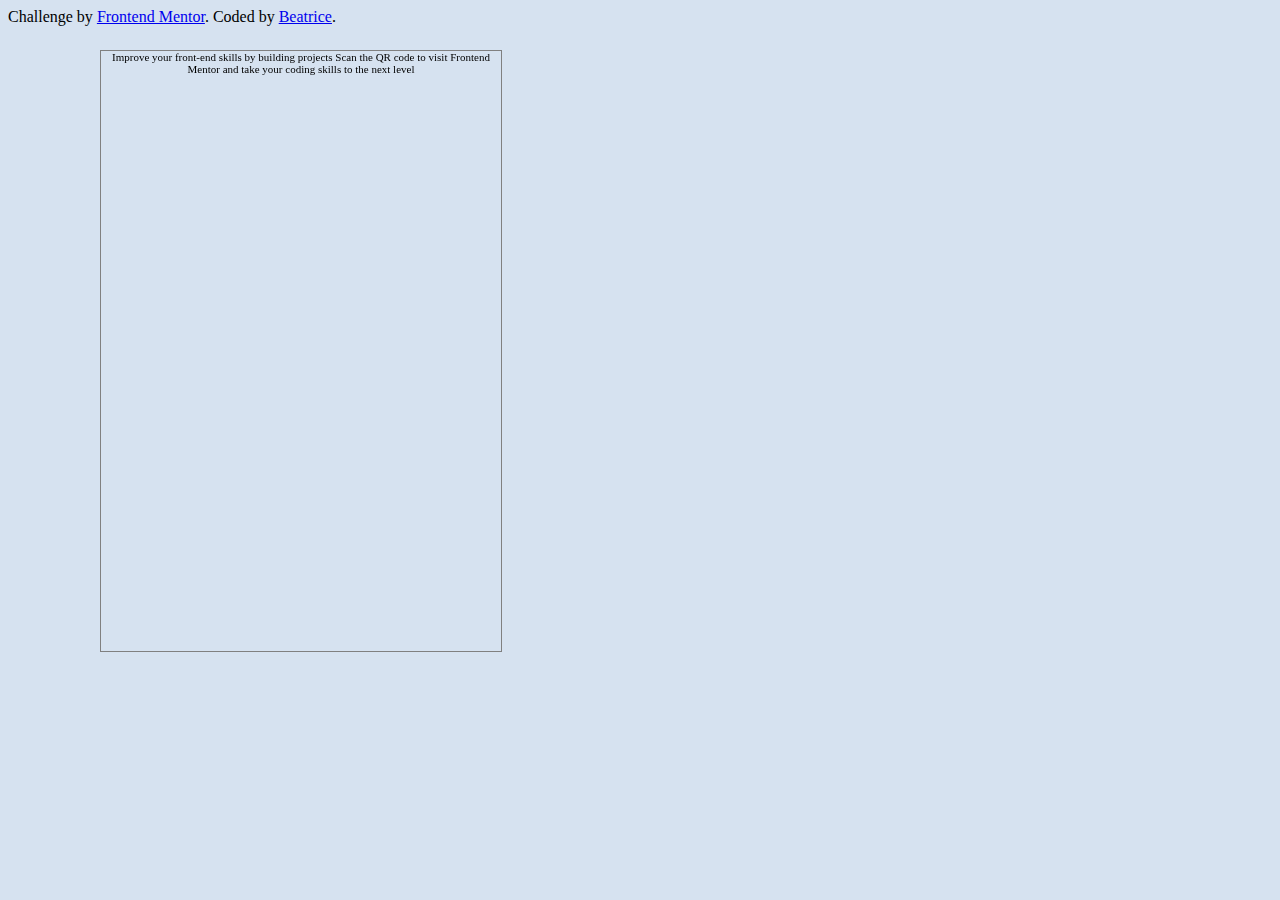
==== index.html @ 65ac779f "uma baguncinha" ====
<!DOCTYPE html>
<html lang="en">
<head>
  <meta charset="UTF-8">
  <meta name="viewport" content="width=device-width, initial-scale=1.0"> <!-- displays site properly based on user's device -->
  <link rel="icon" type="image/png" sizes="32x32" href="./images/favicon-32x32.png">
  <link rel="stylesheet" type="text/css" href="style.css" />

  <title>Frontend Mentor | QR code component</title>
</head>
<body>
<div class="attribution" id="box-position">
  Improve your front-end skills by building projects

  Scan the QR code to visit Frontend Mentor and take your coding skills to the next level
</div>
 <div><footer class="clear">
    Challenge by <a href="https://www.frontendmentor.io?ref=challenge" target="_blank">Frontend Mentor</a>. 
    Coded by <a href="#">Beatrice</a>.
  </footer></div>
</body>
</html>
---- style.css ----
body{
    background-color:hsl(212, 45%, 89%);
    font-family:"[Outfit](https://fonts.google.com/specimen/Outfit)";
}

#content{
    padding: auto;
    width: auto;
    height: auto;
    margin: auto;
    position: relative;
}

#box-position{
    position: fixed;
    left: 100px;
    top: 50px;
}
.attribution{
    border: 1px solid gray;
    width: 400px;
    height: 600px;
    float: left;
}
.attribution { font-size: 11px; text-align: center; }
.attribution a { color: hsl(228, 45%, 44%); }
.clear{clear:both;}
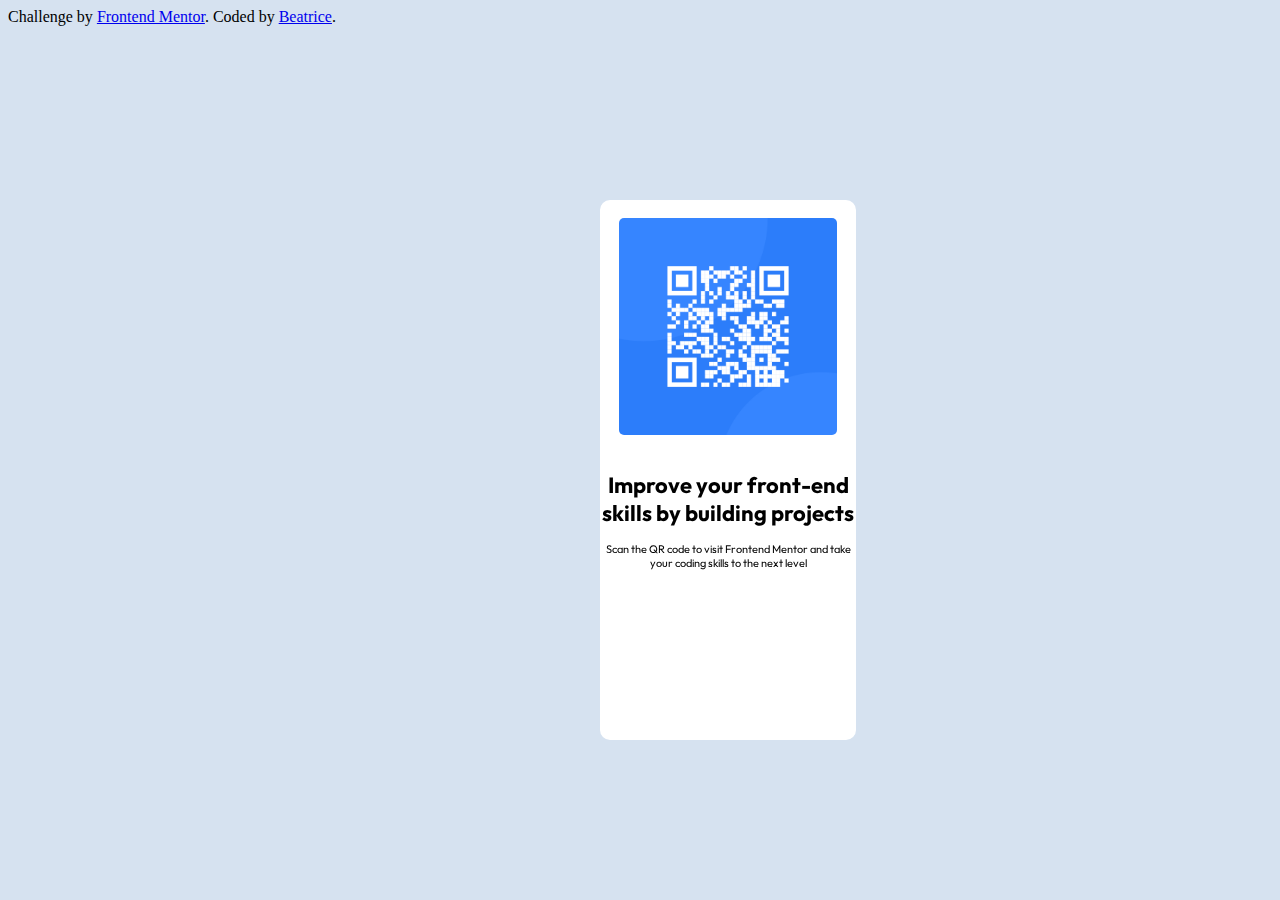
==== commit b08ba4bf: "criando uns bugs" ====
--- a/index.html
+++ b/index.html
@@ -5,18 +5,17 @@
   <meta name="viewport" content="width=device-width, initial-scale=1.0"> <!-- displays site properly based on user's device -->
   <link rel="icon" type="image/png" sizes="32x32" href="./images/favicon-32x32.png">
   <link rel="stylesheet" type="text/css" href="style.css" />
-
   <title>Frontend Mentor | QR code component</title>
 </head>
 <body>
-<div class="attribution" id="box-position">
-  Improve your front-end skills by building projects
-
-  Scan the QR code to visit Frontend Mentor and take your coding skills to the next level
+<div class="attribution" id="box">
+<img id="figure" src="images/image-qr-code.png">  
+<h1>Improve your front-end skills by building projects</h1>
+<p>Scan the QR code to visit Frontend Mentor and take your coding skills to the next level</p>
 </div>
- <div><footer class="clear">
-    Challenge by <a href="https://www.frontendmentor.io?ref=challenge" target="_blank">Frontend Mentor</a>. 
-    Coded by <a href="#">Beatrice</a>.
-  </footer></div>
+<div><footer>
+  Challenge by <a href="https://www.frontendmentor.io?ref=challenge" target="_blank">Frontend Mentor</a>. 
+  Coded by <a href="github.com/beatricelopes">Beatrice</a>.
+</footer></div>
 </body>
 </html>--- a/style.css
+++ b/style.css
@@ -1,27 +1,51 @@
+/*♡*/
+@font-face {
+    font-family: Outfit;
+    src: url(Outfit/Outfit-VariableFont_wght.ttf);
+}
+
 body{
     background-color:hsl(212, 45%, 89%);
-    font-family:"[Outfit](https://fonts.google.com/specimen/Outfit)";
 }
 
+/*IDs*/
 #content{
     padding: auto;
     width: auto;
-    height: auto;
-    margin: auto;
+    height: 1440px;
     position: relative;
 }
 
-#box-position{
+#box{
+    width: 20%;
+    height: 60%;
+    background-color: hsl(0, 0%, 100%);
+    border-radius: 10px;
     position: fixed;
-    left: 100px;
-    top: 50px;
+    left: 600px;
+    top: 200px;
+    float: none;
 }
-.attribution{
-    border: 1px solid gray;
-    width: 400px;
-    height: 600px;
-    float: left;
+
+#figure{
+    float:none;
+    width:85%;
+    border-radius: 10px;
+    padding: 5px;
+    margin: 5%;
 }
-.attribution { font-size: 11px; text-align: center; }
-.attribution a { color: hsl(228, 45%, 44%); }
-.clear{clear:both;}+
+
+/* classes */
+.attribution 
+{   font-size: 11px; 
+    font-family: Outfit;
+    text-align: center; 
+}
+
+.attribution a { 
+    color: hsl(228, 45%, 44%); 
+}
+/*.clear{
+    clear:both;
+}*/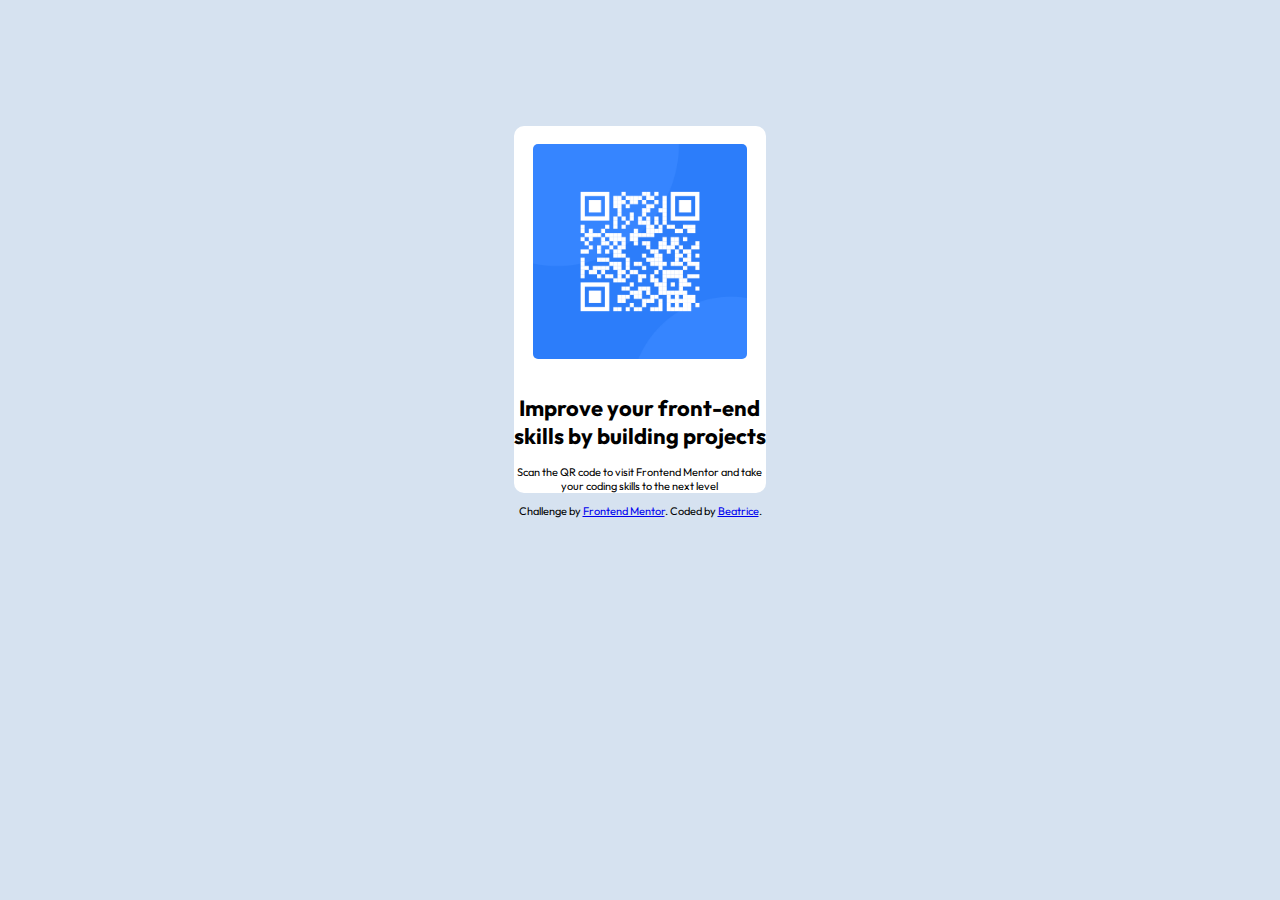
==== commit 89546d7b: "fixing it..." ====
--- a/index.html
+++ b/index.html
@@ -8,14 +8,14 @@
   <title>Frontend Mentor | QR code component</title>
 </head>
 <body>
-<div class="attribution" id="box">
-<img id="figure" src="images/image-qr-code.png">  
-<h1>Improve your front-end skills by building projects</h1>
-<p>Scan the QR code to visit Frontend Mentor and take your coding skills to the next level</p>
-</div>
-<div><footer>
-  Challenge by <a href="https://www.frontendmentor.io?ref=challenge" target="_blank">Frontend Mentor</a>. 
-  Coded by <a href="github.com/beatricelopes">Beatrice</a>.
-</footer></div>
+  <div class="attribution" id="container">
+    <img id="figure" src="images/image-qr-code.png">  
+    <h1>Improve your front-end skills by building projects</h1>
+    <p>Scan the QR code to visit Frontend Mentor and take your coding skills to the next level</p>
+  </div>
+  <div><footer id="footer">
+    Challenge by <a href="https://www.frontendmentor.io?ref=challenge" target="_blank">Frontend Mentor</a>. 
+    Coded by <a href="github.com/beatricelopes">Beatrice</a>.
+  </footer></div>
 </body>
 </html>--- a/style.css
+++ b/style.css
@@ -8,24 +8,6 @@
     background-color:hsl(212, 45%, 89%);
 }
 
-/*IDs*/
-#content{
-    padding: auto;
-    width: auto;
-    height: 1440px;
-    position: relative;
-}
-
-#box{
-    width: 20%;
-    height: 60%;
-    background-color: hsl(0, 0%, 100%);
-    border-radius: 10px;
-    position: fixed;
-    left: 600px;
-    top: 200px;
-    float: none;
-}
 
 #figure{
     float:none;
@@ -36,16 +18,27 @@
 }
 
 
-/* classes */
-.attribution 
-{   font-size: 11px; 
+#container{
+    width: 20%;
+    height: 60%;
+    border-radius: 10px;
+    margin: auto;
+    margin-top: 10% ;
+}
+
+#footer{
+    font-size: 11px; 
     font-family: Outfit;
     text-align: center; 
+}
+
+.attribution{   
+    font-size: 11px; 
+    font-family: Outfit;
+    text-align: center; 
+    background-color: hsl(0, 0%, 100%)
 }
 
 .attribution a { 
     color: hsl(228, 45%, 44%); 
 }
-/*.clear{
-    clear:both;
-}*/